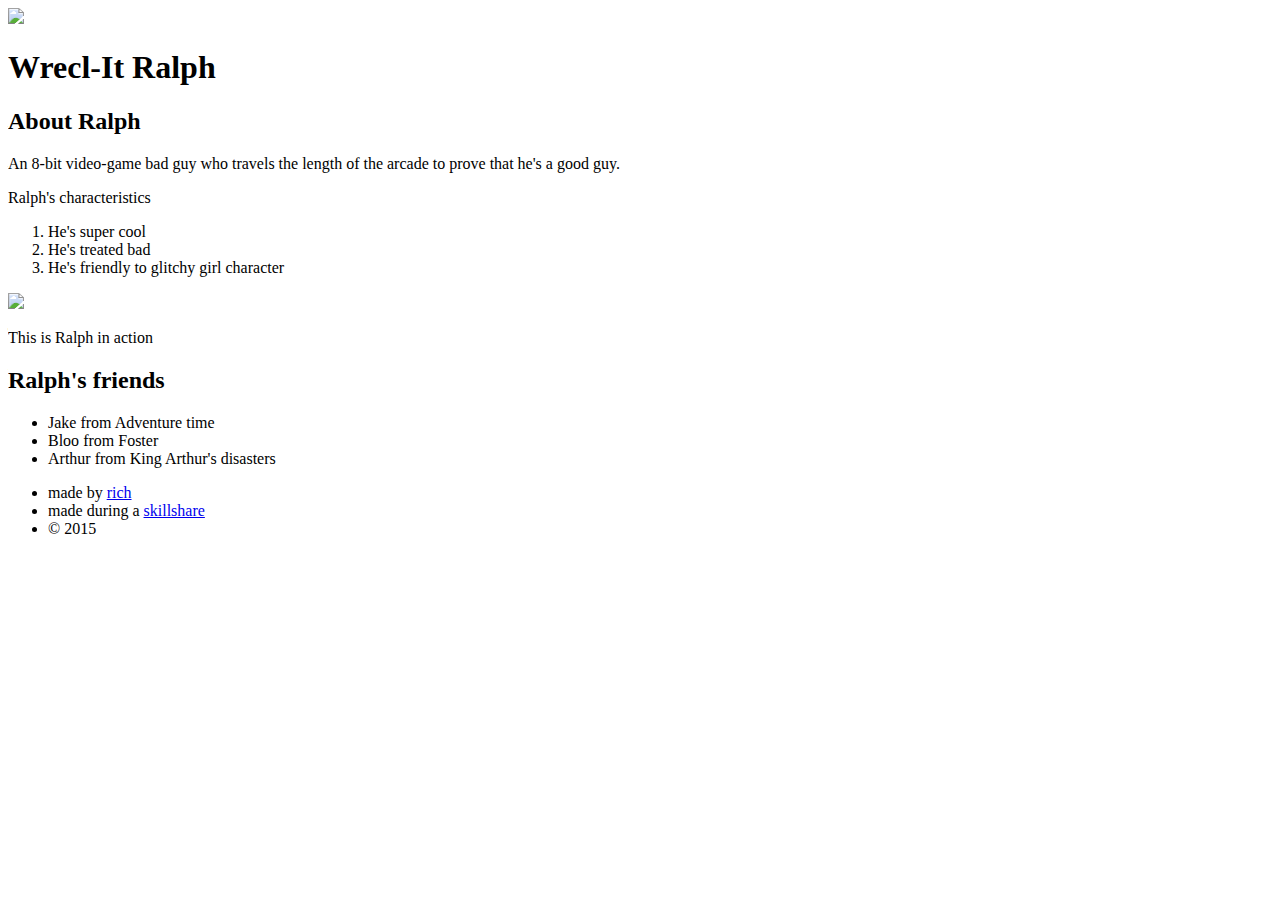
==== index.html @ 0c0108b8 "commit4" ====
<!DOCTYPE html>
<html>
<head>
	<title>Wreck-It Ralph</title>
	<link rel="stylesheet" type="text/css" href="css/hero.css">
</head>
<body>
<div class="wrapper">
	<header>
		<img src="img/profile.jpg">
		<h1>Wrecl-It Ralph</h1>
	</header>
	<div class="content">
		<h2>About Ralph</h2>
		<p>An 8-bit video-game bad guy who travels the length of the arcade to prove that he's a good guy.</p>
		<p>Ralph's characteristics</p>
		<ol>
			<li>He's super cool</li>
			<li>He's treated bad</li>
			<li>He's friendly to glitchy girl character</li>
		</ol>
		<img class="big image" src="img/big-image.jpg">
		<p class="caption">This is Ralph in action</p>
		<h2>Ralph's friends</h2>
		<ul>
			<li><a>Jake</a> from Adventure time</li>
			<li><a>Bloo</a> from Foster</li>
			<li><a>Arthur</a> from King Arthur's disasters</li>
		</ul>
	</div>
	<footer>
		<ul>
			<li>made by <a href="http://mrra.co" target="_blank" title="visit Rich's website">rich</a></li>
			<li>made during a <a href="http://skillshare.com" target="_blank" title="visit skillshare's website">skillshare</a></li>
			<li>&copy; 2015</li>
		</ul>
	</footer>
</div>
</body>
</html>
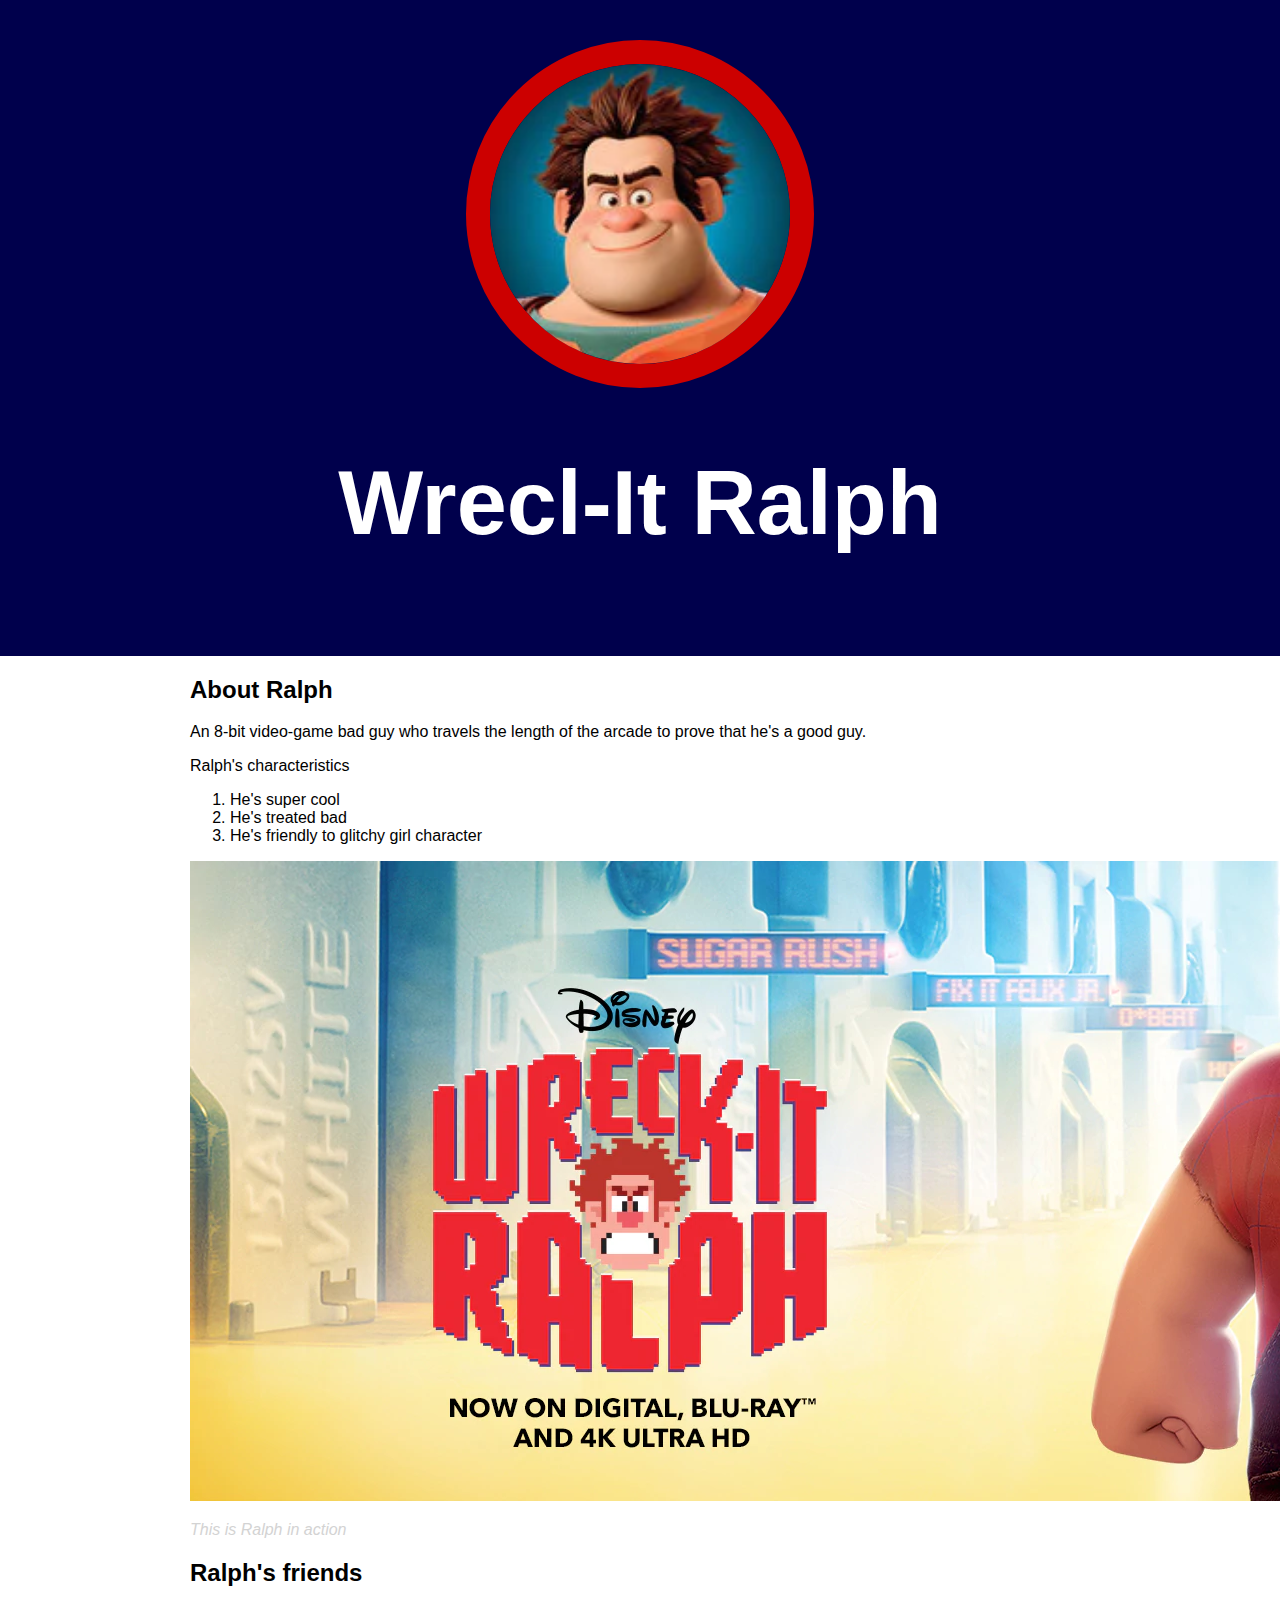
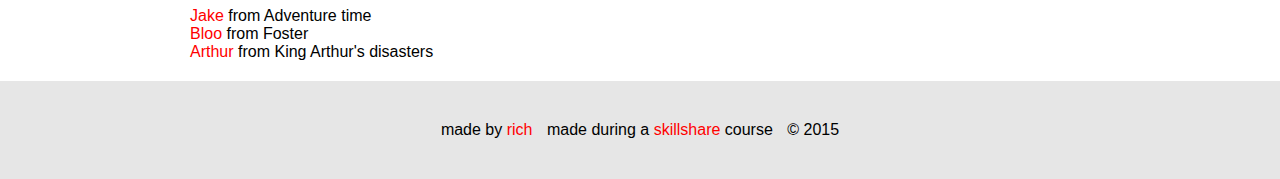
==== commit 5c36d5fe: "create new index file" ====
--- a/index.html
+++ b/index.html
@@ -31,10 +31,10 @@
 	<footer>
 		<ul>
 			<li>made by <a href="http://mrra.co" target="_blank" title="visit Rich's website">rich</a></li>
-			<li>made during a <a href="http://skillshare.com" target="_blank" title="visit skillshare's website">skillshare</a></li>
+			<li>made during a <a href="http://skillshare.com" target="_blank" title="visit skillshare's website">skillshare</a> course</li>
 			<li>&copy; 2015</li>
 		</ul>
 	</footer>
 </div>
 </body>
-</html>+</html>
--- a/css/hero.css
+++ b/css/hero.css
@@ -0,0 +1,63 @@
+html,body{
+	font-family: Arial, sans-serif;
+	margin: 0;
+}
+
+header{
+	background-color: #00004c;
+	padding: 40px;
+	text-align: center;
+}
+
+h1{
+	font-size: 90px;
+	color: white;
+}
+
+header img{
+	border-radius: 174px;
+	width: 300px;
+	border: 24px solid #cc0000;
+}
+
+.content{
+	max-width: 900px;
+	margin: 0 auto;
+	padding: 0 20px;
+}
+
+img.big-image{
+	max-width: 0.1%;
+}
+
+p.caption{
+	font-size: 16px;
+	color: lightgray;
+	font-style: italic;
+}
+
+ul{
+	list-style: none;
+	padding: 0;
+	margin: 0;
+}
+
+a{
+	color: red;
+	text-decoration: none;
+}
+
+footer{
+	margin-top: 20px;
+	padding: 40px 20px;
+	background-color: #e6e6e6;
+}
+
+footer ul{
+	text-align: center;
+}
+
+footer ul li{
+	display: inline-block;
+	margin: 0 5px;
+}
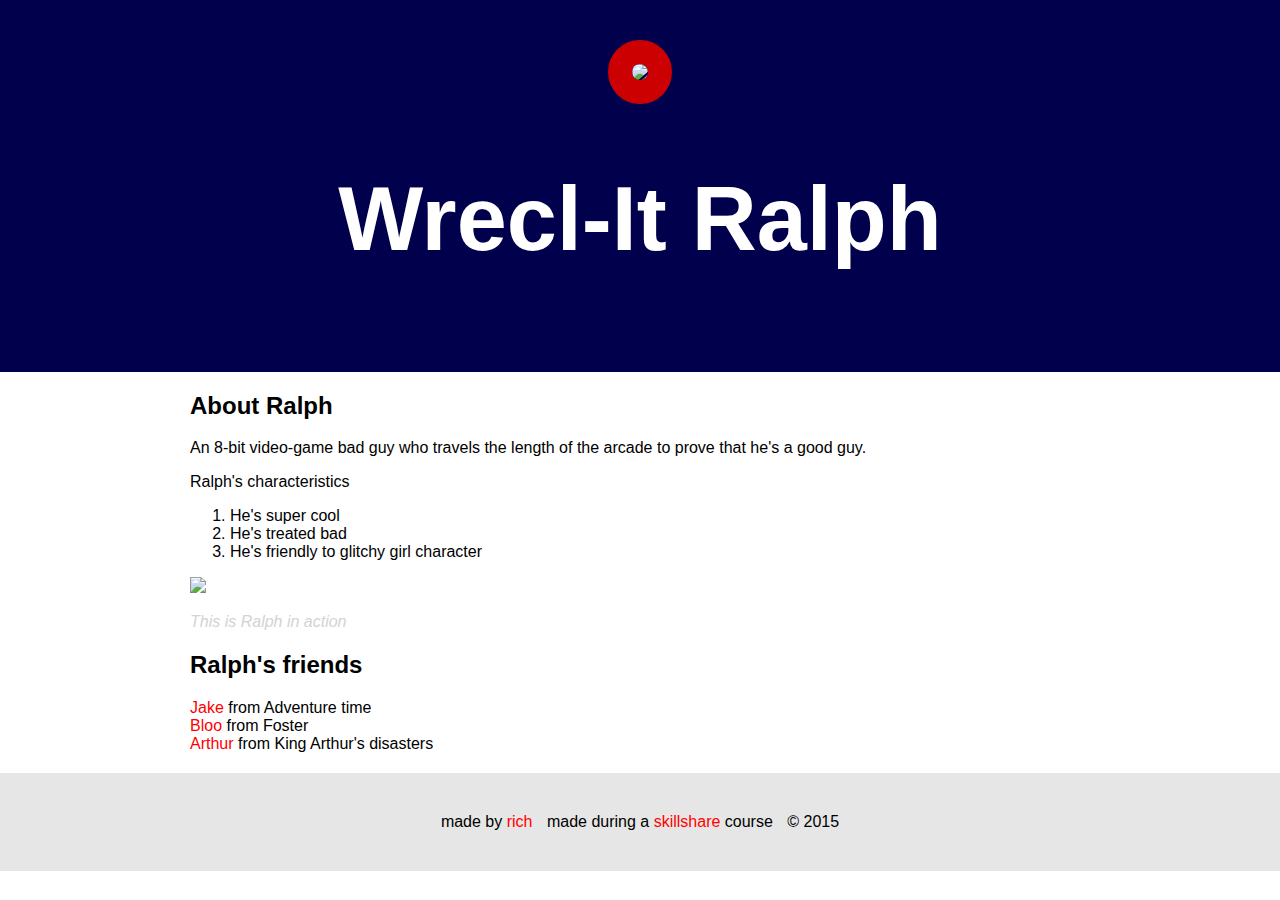
==== commit 9a7c0699: "edited index file (not sure if this will work)" ====
--- a/index.html
+++ b/index.html
@@ -2,12 +2,12 @@
 <html>
 <head>
 	<title>Wreck-It Ralph</title>
-	<link rel="stylesheet" type="text/css" href="css/hero.css">
+	<link rel="stylesheet" type="text/css" href="hero.css">
 </head>
 <body>
 <div class="wrapper">
 	<header>
-		<img src="img/profile.jpg">
+		<img src="profile.jpg">
 		<h1>Wrecl-It Ralph</h1>
 	</header>
 	<div class="content">
@@ -19,7 +19,7 @@
 			<li>He's treated bad</li>
 			<li>He's friendly to glitchy girl character</li>
 		</ol>
-		<img class="big image" src="img/big-image.jpg">
+		<img class="big image" src="big-image.jpg">
 		<p class="caption">This is Ralph in action</p>
 		<h2>Ralph's friends</h2>
 		<ul>
--- a/hero.css
+++ b/hero.css
@@ -0,0 +1,63 @@
+html,body{
+	font-family: Arial, sans-serif;
+	margin: 0;
+}
+
+header{
+	background-color: #00004c;
+	padding: 40px;
+	text-align: center;
+}
+
+h1{
+	font-size: 90px;
+	color: white;
+}
+
+header img{
+	border-radius: 174px;
+	width: 300px;
+	border: 24px solid #cc0000;
+}
+
+.content{
+	max-width: 900px;
+	margin: 0 auto;
+	padding: 0 20px;
+}
+
+img.big-image{
+	max-width: 0.001%;
+}
+
+p.caption{
+	font-size: 16px;
+	color: lightgray;
+	font-style: italic;
+}
+
+ul{
+	list-style: none;
+	padding: 0;
+	margin: 0;
+}
+
+a{
+	color: red;
+	text-decoration: none;
+}
+
+footer{
+	margin-top: 20px;
+	padding: 40px 20px;
+	background-color: #e6e6e6;
+}
+
+footer ul{
+	text-align: center;
+}
+
+footer ul li{
+	display: inline-block;
+	margin: 0 5px;
+}
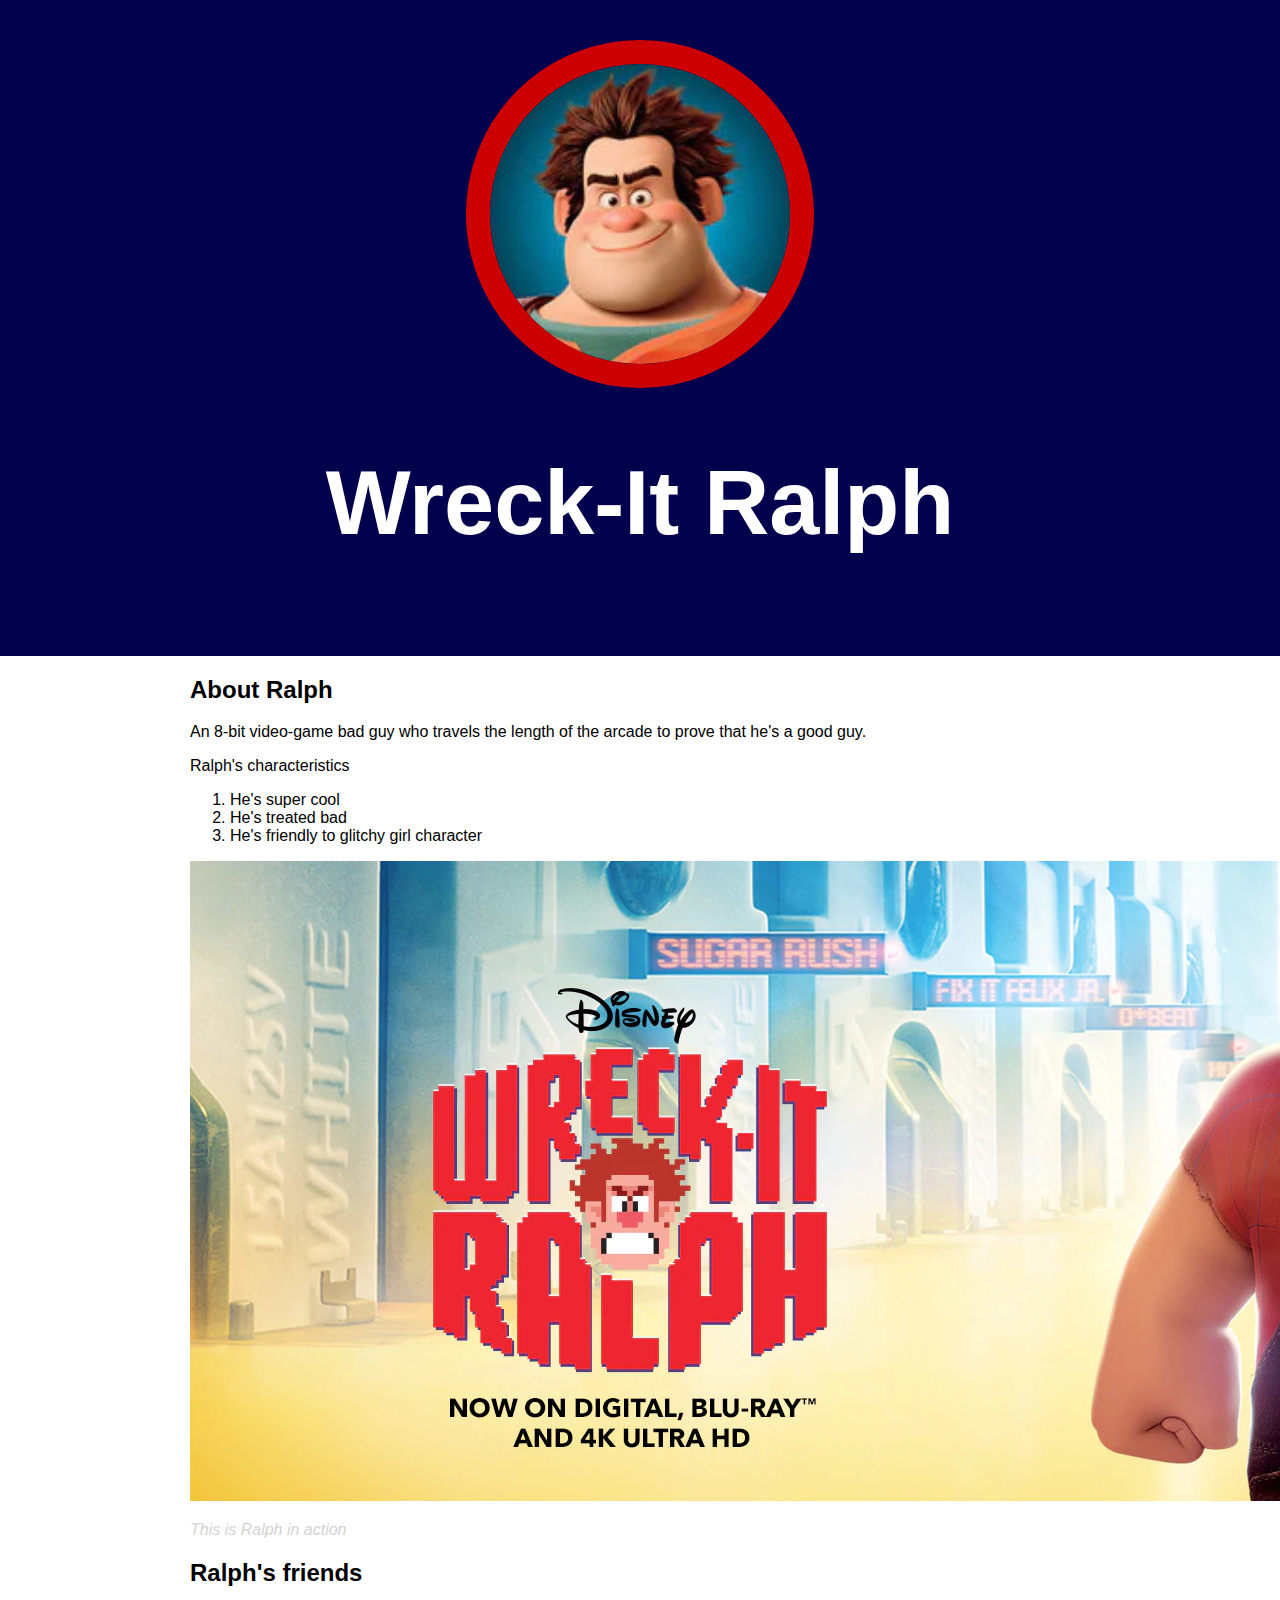
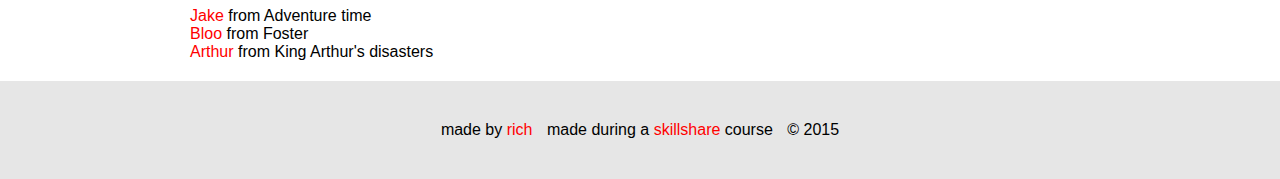
==== commit fa85a801: "finally fixed a typo" ====
--- a/index.html
+++ b/index.html
@@ -8,7 +8,7 @@
 <div class="wrapper">
 	<header>
 		<img src="profile.jpg">
-		<h1>Wrecl-It Ralph</h1>
+		<h1>Wreck-It Ralph</h1>
 	</header>
 	<div class="content">
 		<h2>About Ralph</h2>
